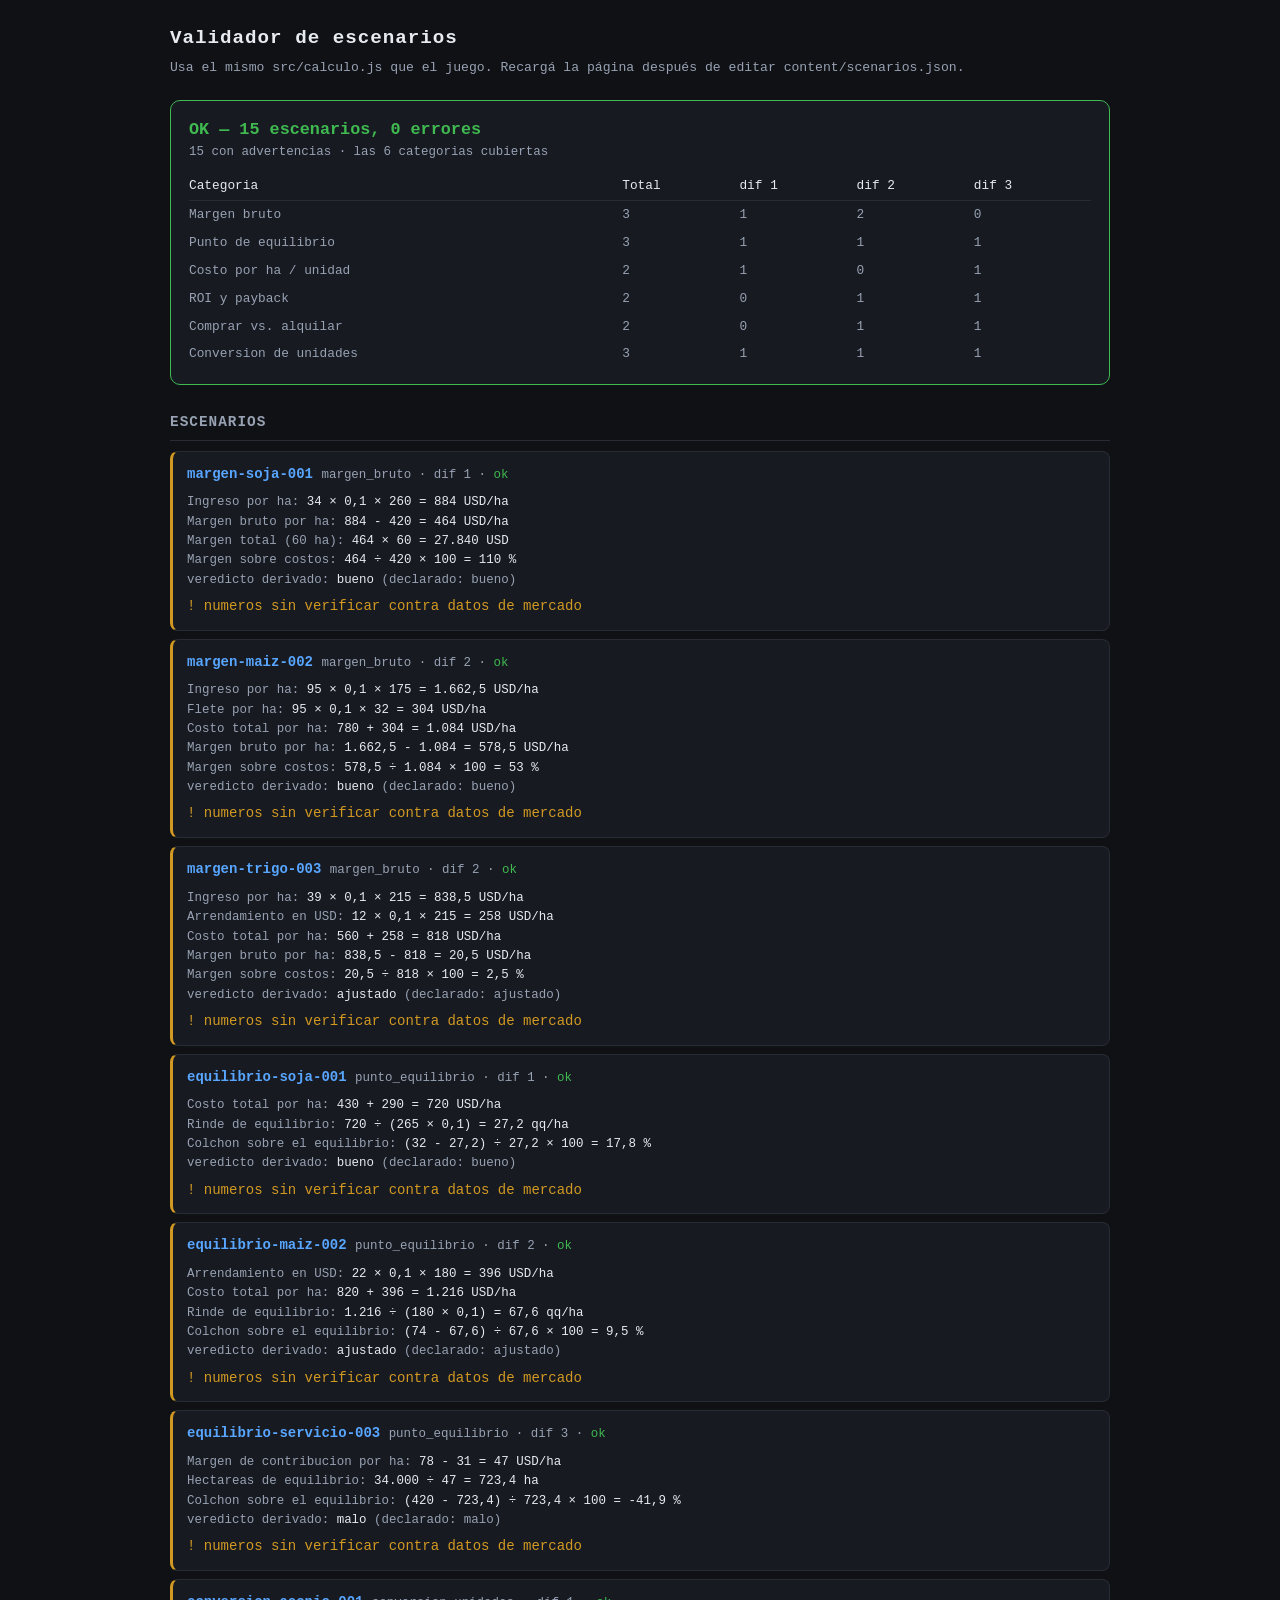
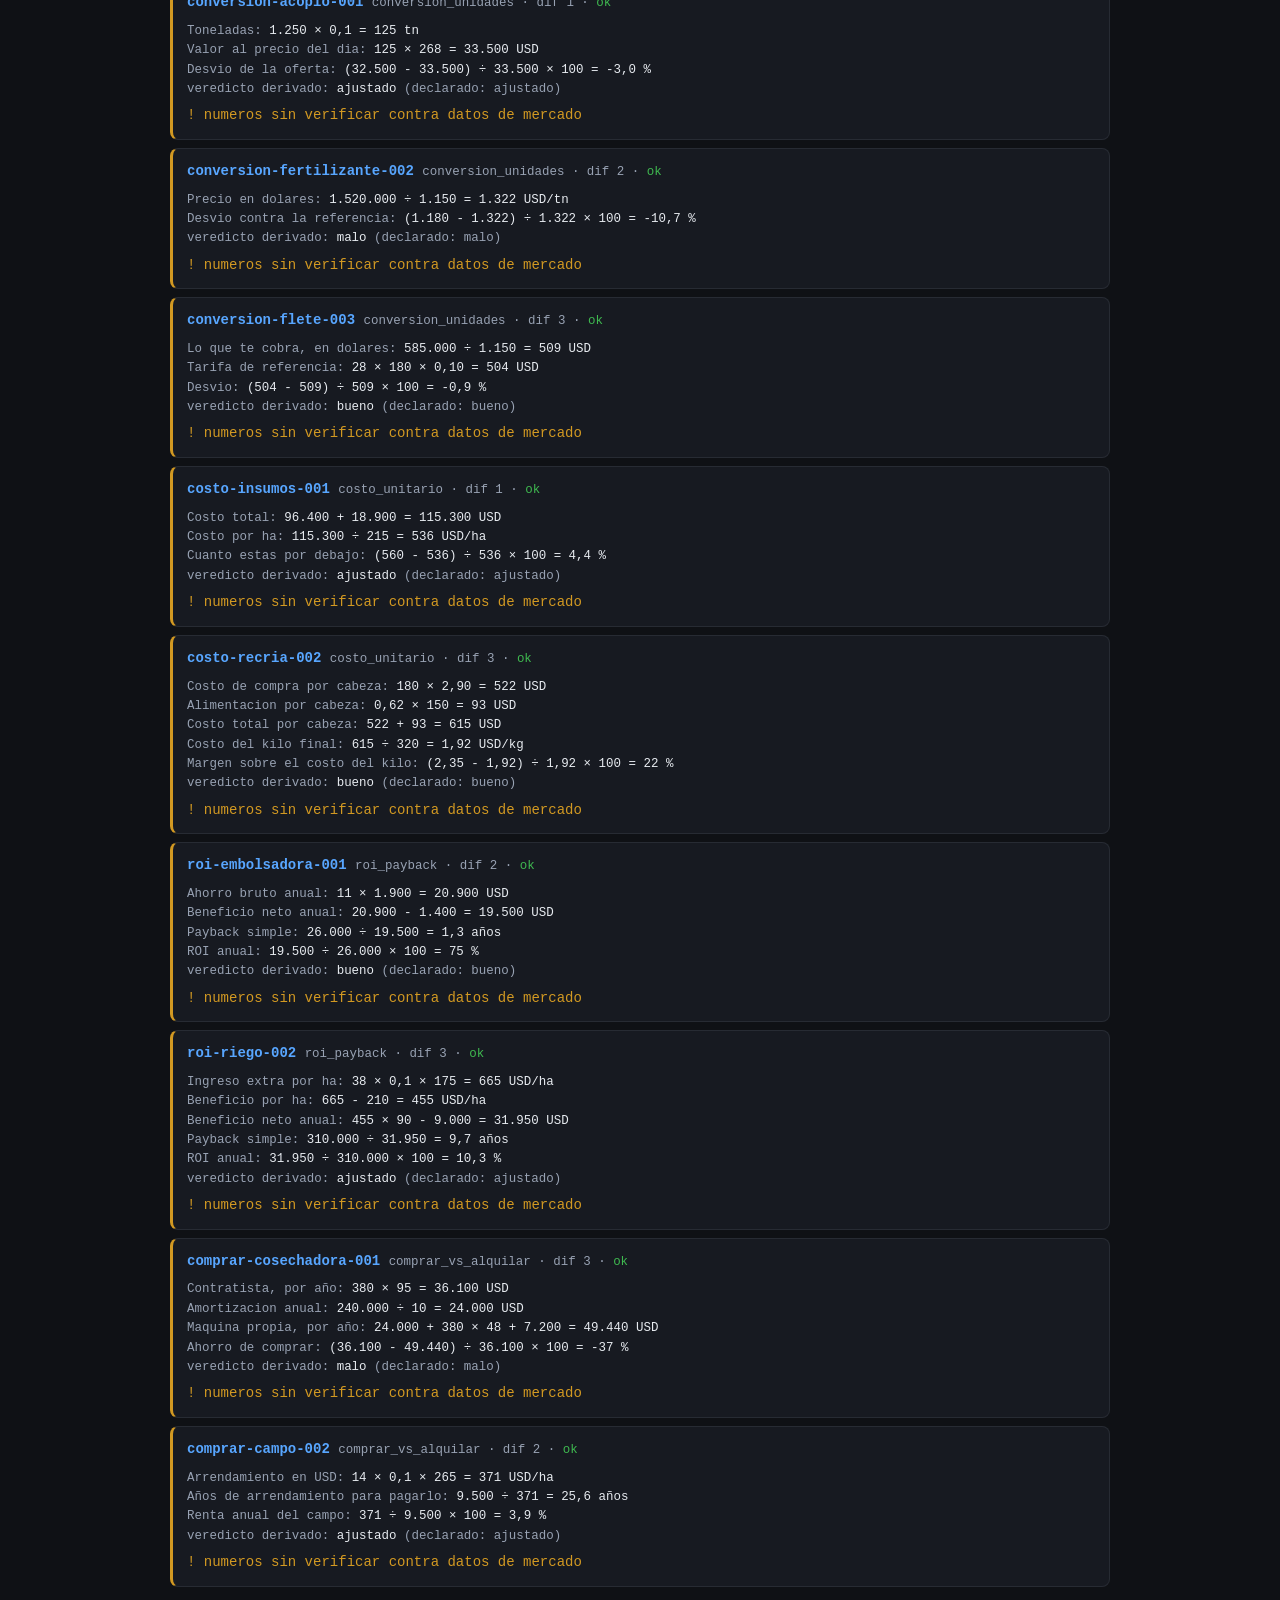
==== tools/validar.html @ a7c795fd "Add files via upload" ====
<!DOCTYPE html>
<html lang="es">
<head>
<meta charset="UTF-8">
<meta name="viewport" content="width=device-width, initial-scale=1.0">
<title>Validador de escenarios — Números Gruesos</title>
<!--
  Reemplaza a tools/validate_scenarios.py de la spec: esta maquina no tiene
  Python, y de todos modos validar en el navegador tiene una ventaja real, que
  es usar EXACTAMENTE el mismo src/calculo.js que usa el juego. Si el validador
  tuviera su propia copia de la matematica podria aprobar un escenario que el
  juego resuelve distinto.

  Chequea:
    1. schema (campos, tipos, enums, rangos) contra content/schema.json
    2. que toda expr parsee y solo use variables existentes
    3. que el veredicto derivado de `criterio` coincida con `respuesta_correcta`
    4. ids unicos y cobertura por categoria / dificultad
-->
<style>
  :root {
    --bg:#0f1115; --panel:#171a21; --ink:#e7ebf0; --muted:#98a2b3;
    --line:#272b33; --ok:#3fb950; --bad:#f85149; --warn:#d29922; --accent:#58a6ff;
  }
  * { box-sizing:border-box; }
  body {
    margin:0; padding:24px 16px 60px; background:var(--bg); color:var(--ink);
    font-family:ui-monospace,"SF Mono",Menlo,Consolas,monospace; font-size:14px;
    line-height:1.55;
  }
  .wrap { max-width:940px; margin:0 auto; }
  h1 { font-size:1.2rem; margin:0 0 4px; letter-spacing:1px; }
  .sub { color:var(--muted); margin-bottom:22px; font-size:.82rem; }
  .resumen {
    border:1px solid var(--line); border-radius:10px; background:var(--panel);
    padding:16px 18px; margin-bottom:22px;
  }
  .resumen.ok { border-color:var(--ok); }
  .resumen.bad { border-color:var(--bad); }
  .veredicto { font-size:1.05rem; font-weight:bold; }
  .veredicto.ok { color:var(--ok); }
  .veredicto.bad { color:var(--bad); }
  table { width:100%; border-collapse:collapse; margin-top:10px; font-size:.8rem; }
  th, td { text-align:left; padding:4px 10px 4px 0; color:var(--muted); }
  th { color:var(--ink); font-weight:normal; border-bottom:1px solid var(--line); }
  .item {
    border:1px solid var(--line); border-left:3px solid var(--ok); border-radius:8px;
    background:var(--panel); padding:12px 14px; margin-bottom:8px;
  }
  .item.bad { border-left-color:var(--bad); }
  .item.warn { border-left-color:var(--warn); }
  .id { color:var(--accent); font-weight:bold; }
  .meta { color:var(--muted); font-size:.78rem; }
  .err { color:var(--bad); margin-top:6px; }
  .adv { color:var(--warn); margin-top:6px; }
  .pasos { margin-top:8px; font-size:.78rem; color:var(--muted); }
  .pasos b { color:var(--ink); font-weight:normal; }
  .ok-tag { color:var(--ok); }
  h2 { font-size:.9rem; margin:26px 0 10px; color:var(--muted); letter-spacing:1px;
       text-transform:uppercase; border-bottom:1px solid var(--line); padding-bottom:6px; }
</style>
</head>
<body>
<div class="wrap">
  <h1>Validador de escenarios</h1>
  <div class="sub">Usa el mismo <code>src/calculo.js</code> que el juego. Recargá la página después de editar <code>content/scenarios.json</code>.</div>
  <div id="salida">Cargando…</div>
</div>

<script src="../src/calculo.js"></script>
<script>
const salida = document.getElementById('salida');

/* --- Mini chequeador de JSON Schema ------------------------------------
   Solo el subconjunto que usa nuestro schema (type, required, enum,
   minimum/maximum, items, properties). Preferimos 60 lineas propias a bajar
   una libreria de un CDN: el validador tiene que funcionar offline igual que
   el juego. */

function tipoDe(v) {
  if (Array.isArray(v)) return 'array';
  if (v === null) return 'null';
  if (typeof v === 'number') return Number.isInteger(v) ? 'integer' : 'number';
  return typeof v;
}

function tipoOk(valor, esperado) {
  const t = tipoDe(valor);
  if (esperado === 'number') return t === 'number' || t === 'integer';
  return t === esperado;
}

function chequearSchema(obj, schema, ruta, errores) {
  (schema.required || []).forEach((campo) => {
    if (!(campo in obj)) errores.push(`falta el campo obligatorio "${ruta}${campo}"`);
  });

  Object.entries(schema.properties || {}).forEach(([campo, def]) => {
    if (!(campo in obj)) return;
    const valor = obj[campo];
    const donde = `${ruta}${campo}`;

    if (def.type && !tipoOk(valor, def.type)) {
      errores.push(`"${donde}" deberia ser ${def.type} y es ${tipoDe(valor)}`);
      return;
    }
    if (def.enum && !def.enum.includes(valor)) {
      errores.push(`"${donde}" = "${valor}" no esta en [${def.enum.join(', ')}]`);
    }
    if (def.minimum != null && valor < def.minimum) {
      errores.push(`"${donde}" = ${valor} es menor que el minimo ${def.minimum}`);
    }
    if (def.maximum != null && valor > def.maximum) {
      errores.push(`"${donde}" = ${valor} es mayor que el maximo ${def.maximum}`);
    }
    if (def.longitud != null && valor.length !== def.longitud) {
      errores.push(`"${donde}" deberia tener ${def.longitud} elementos y tiene ${valor.length}`);
    }
    if (def.minimo != null && valor.length < def.minimo) {
      errores.push(`"${donde}" deberia tener al menos ${def.minimo} elemento(s)`);
    }
    if (def.type === 'array' && def.items) {
      valor.forEach((el, i) => {
        if (def.items.type && !tipoOk(el, def.items.type)) {
          errores.push(`"${donde}[${i}]" deberia ser ${def.items.type}`);
        } else if (def.items.properties) {
          chequearSchema(el, def.items, `${donde}[${i}].`, errores);
        }
      });
    }
    if (def.type === 'object' && def.properties) {
      chequearSchema(valor, def, `${donde}.`, errores);
    }
    // Caso especial: `datos` es un mapa libre clave -> numero.
    if (def.valores === 'number') {
      Object.entries(valor).forEach(([k, v]) => {
        if (typeof v !== 'number' || !Number.isFinite(v)) {
          errores.push(`"${donde}.${k}" tiene que ser un numero finito (es ${JSON.stringify(v)})`);
        }
      });
    }
  });
}

/* --- Chequeos propios del dominio ------------------------------------- */

function validarEscenario(esc, schema, idsVistos) {
  const errores = [];
  const advertencias = [];
  let resuelto = null;

  chequearSchema(esc, schema, '', errores);

  if (esc.id) {
    if (idsVistos.has(esc.id)) errores.push(`id duplicado: "${esc.id}"`);
    idsVistos.add(esc.id);
  }

  // Las expresiones solo pueden mirar hacia atras: datos + pasos anteriores.
  if (Array.isArray(esc.pasos) && esc.datos) {
    const disponibles = new Set(Object.keys(esc.datos));
    esc.pasos.forEach((paso, i) => {
      if (!paso || typeof paso.expr !== 'string') return;
      Calculo.variablesDe(paso.expr).forEach((v) => {
        if (!disponibles.has(v)) {
          errores.push(`paso ${i + 1} ("${paso.clave}"): usa "${v}", que no esta en datos ni en un paso anterior`);
        }
      });
      if (paso.clave) {
        if (disponibles.has(paso.clave)) {
          errores.push(`paso ${i + 1}: la clave "${paso.clave}" pisa un nombre ya existente`);
        }
        disponibles.add(paso.clave);
      }
    });
  }

  if (esc.criterio && esc.criterio.bueno_min <= esc.criterio.malo_max) {
    errores.push(`criterio invalido: bueno_min (${esc.criterio.bueno_min}) tiene que ser mayor que malo_max (${esc.criterio.malo_max})`);
  }

  // El chequeo central: resolver de verdad y comparar el veredicto.
  if (!errores.length) {
    try {
      resuelto = Calculo.resolver(esc);
      if (resuelto.veredicto !== esc.respuesta_correcta) {
        errores.push(
          `VEREDICTO: la cuenta da "${resuelto.veredicto}" pero el escenario declara "${esc.respuesta_correcta}" ` +
          `(${esc.criterio.metrica} = ${Calculo.formatear(resuelto.valores[esc.criterio.metrica], 2)}, ` +
          `bueno si >= ${esc.criterio.bueno_min}, malo si <= ${esc.criterio.malo_max})`
        );
      }
    } catch (e) {
      errores.push(`no se pudo resolver: ${e.message}`);
    }
  }

  // Cada dato deberia aparecer en el enunciado, si no el jugador no puede resolverlo.
  if (esc.datos && esc.pasos) {
    const usadas = new Set();
    esc.pasos.forEach((p) => Calculo.variablesDe(p.expr || '').forEach((v) => usadas.add(v)));
    Object.keys(esc.datos).forEach((k) => {
      if (!usadas.has(k)) advertencias.push(`el dato "${k}" no lo usa ningun paso`);
    });
  }

  if (esc.verificado === false) {
    advertencias.push('numeros sin verificar contra datos de mercado');
  }

  return { esc, errores, advertencias, resuelto };
}

/* --- Render ------------------------------------------------------------ */

function esc_(s) {
  return String(s).replace(/[&<>]/g, (c) => ({ '&': '&amp;', '<': '&lt;', '>': '&gt;' }[c]));
}

function render(schema, data) {
  const idsVistos = new Set();
  const resultados = data.escenarios.map((e) => validarEscenario(e, schema, idsVistos));

  const conError = resultados.filter((r) => r.errores.length);
  const conAdv = resultados.filter((r) => !r.errores.length && r.advertencias.length);

  // Cobertura
  const porCat = {};
  Object.keys(Calculo.CATEGORIAS).forEach((c) => { porCat[c] = { total: 0, dif: {} }; });
  resultados.forEach(({ esc }) => {
    const c = porCat[esc.categoria];
    if (!c) return;
    c.total++;
    c.dif[esc.dificultad] = (c.dif[esc.dificultad] || 0) + 1;
  });
  const sinCubrir = Object.entries(porCat).filter(([, v]) => v.total === 0).map(([k]) => k);

  let html = '';
  const todoOk = conError.length === 0;
  html += `<div class="resumen ${todoOk ? 'ok' : 'bad'}">`;
  html += `<div class="veredicto ${todoOk ? 'ok' : 'bad'}">`;
  html += todoOk
    ? `OK — ${resultados.length} escenarios, 0 errores`
    : `${conError.length} escenario(s) con error, de ${resultados.length}`;
  html += `</div>`;
  html += `<div class="meta">${conAdv.length + conError.filter(r => r.advertencias.length).length} con advertencias `
       + `&middot; ${sinCubrir.length ? 'categorias sin cubrir: ' + sinCubrir.join(', ') : 'las 6 categorias cubiertas'}</div>`;

  html += `<table><tr><th>Categoria</th><th>Total</th><th>dif 1</th><th>dif 2</th><th>dif 3</th></tr>`;
  Object.entries(porCat).forEach(([k, v]) => {
    html += `<tr><td>${Calculo.CATEGORIAS[k]}</td><td>${v.total}</td>`
         + `<td>${v.dif[1] || 0}</td><td>${v.dif[2] || 0}</td><td>${v.dif[3] || 0}</td></tr>`;
  });
  html += `</table></div>`;

  html += `<h2>Escenarios</h2>`;
  resultados.forEach(({ esc, errores, advertencias, resuelto }) => {
    const clase = errores.length ? 'bad' : (advertencias.length ? 'warn' : '');
    html += `<div class="item ${clase}">`;
    html += `<span class="id">${esc_(esc.id || '(sin id)')}</span> `;
    html += `<span class="meta">${esc_(esc.categoria || '?')} &middot; dif ${esc.dificultad} &middot; `;
    html += errores.length ? `<span style="color:var(--bad)">ERROR</span>` : `<span class="ok-tag">ok</span>`;
    html += `</span>`;

    if (resuelto) {
      html += `<div class="pasos">`;
      resuelto.pasos.forEach((p) => {
        html += `${esc_(p.etiqueta)}: <b>${esc_(p.cuenta)} = ${esc_(p.texto)}</b><br>`;
      });
      html += `veredicto derivado: <b>${resuelto.veredicto}</b> (declarado: ${esc_(esc.respuesta_correcta)})`;
      html += `</div>`;
    }
    errores.forEach((e) => { html += `<div class="err">✗ ${esc_(e)}</div>`; });
    advertencias.forEach((a) => { html += `<div class="adv">! ${esc_(a)}</div>`; });
    html += `</div>`;
  });

  salida.innerHTML = html;
}

Promise.all([
  fetch('../content/schema.json').then((r) => r.json()),
  fetch('../content/scenarios.json').then((r) => r.json()),
])
  .then(([schema, data]) => render(schema, data))
  .catch((e) => {
    salida.innerHTML = `<div class="resumen bad"><div class="veredicto bad">No se pudieron cargar los archivos</div>`
      + `<div class="meta">${esc_(e.message)}</div>`
      + `<div class="meta">Si abriste este archivo con doble clic, no va a funcionar: fetch no anda sobre file://. `
      + `Levantá el server con tools/servir.ps1 y entrá por http://localhost:8080/tools/validar.html</div></div>`;
  });
</script>
</body>
</html>
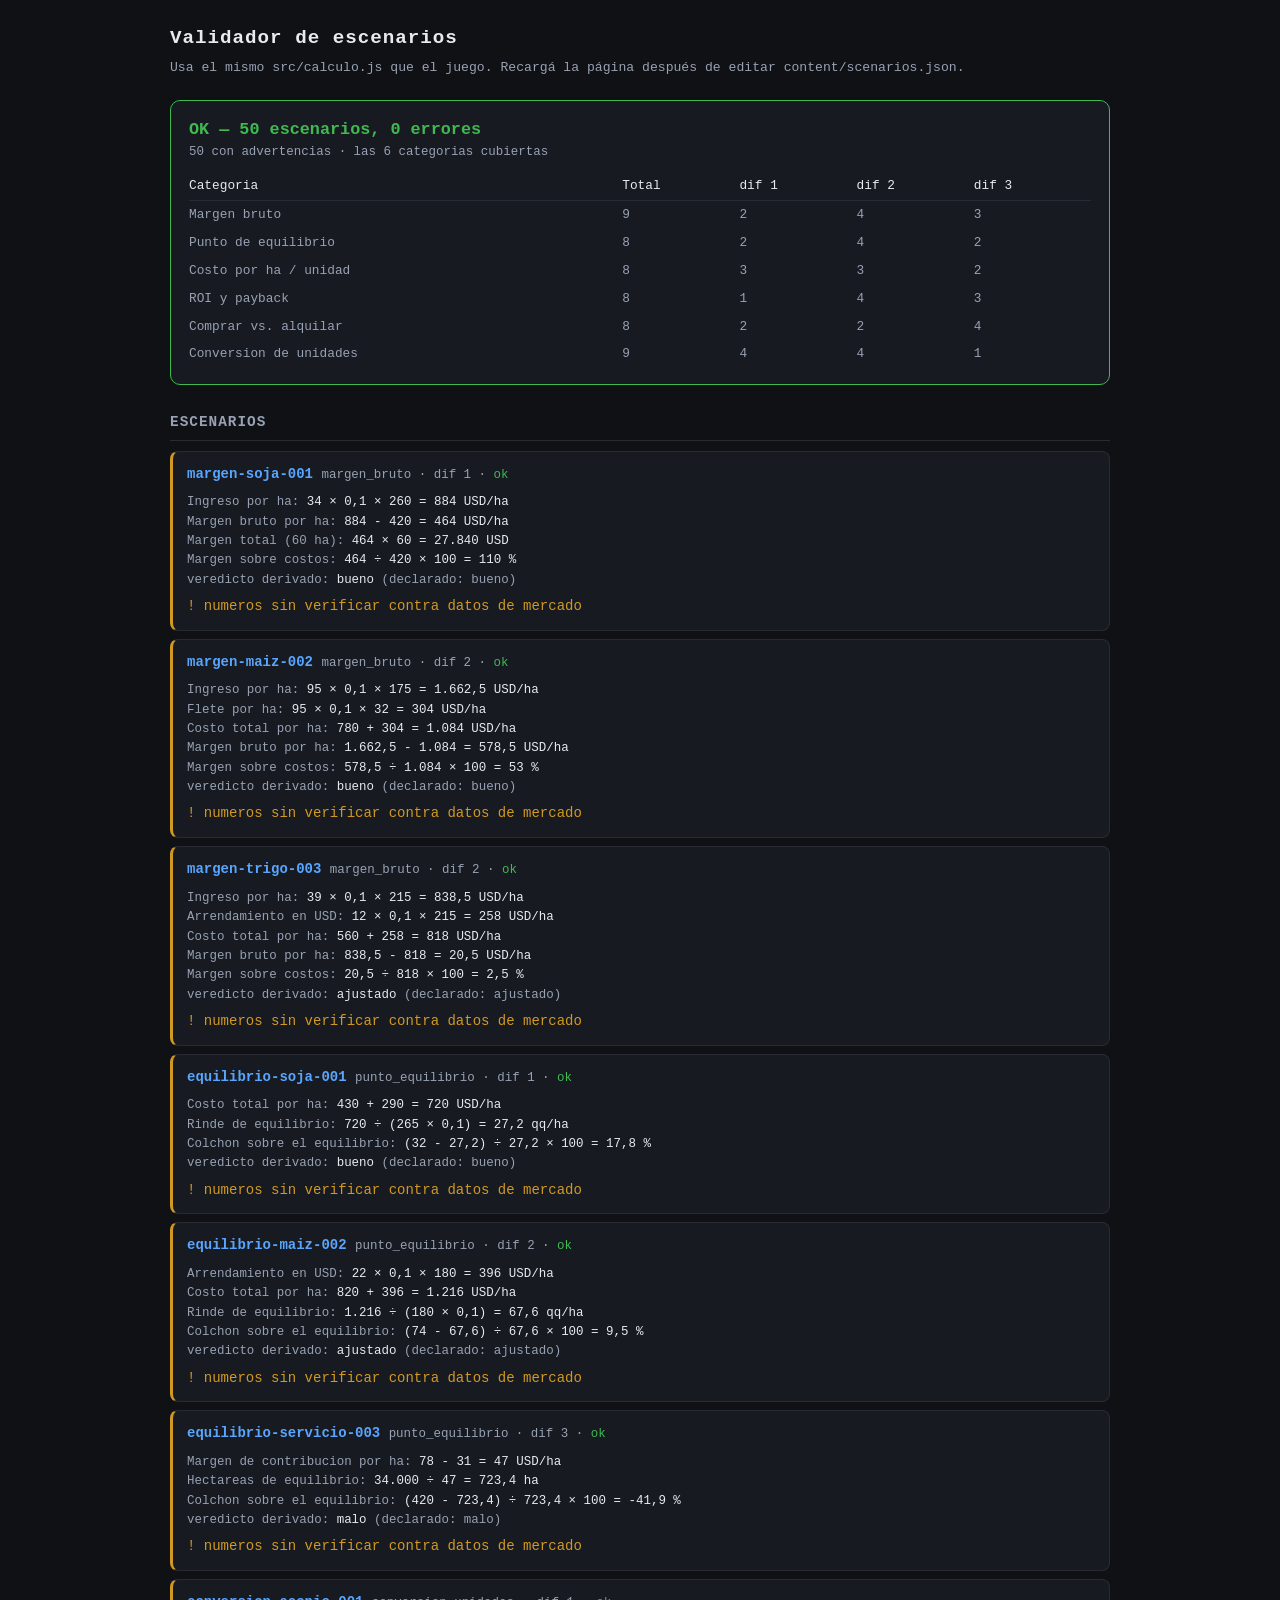
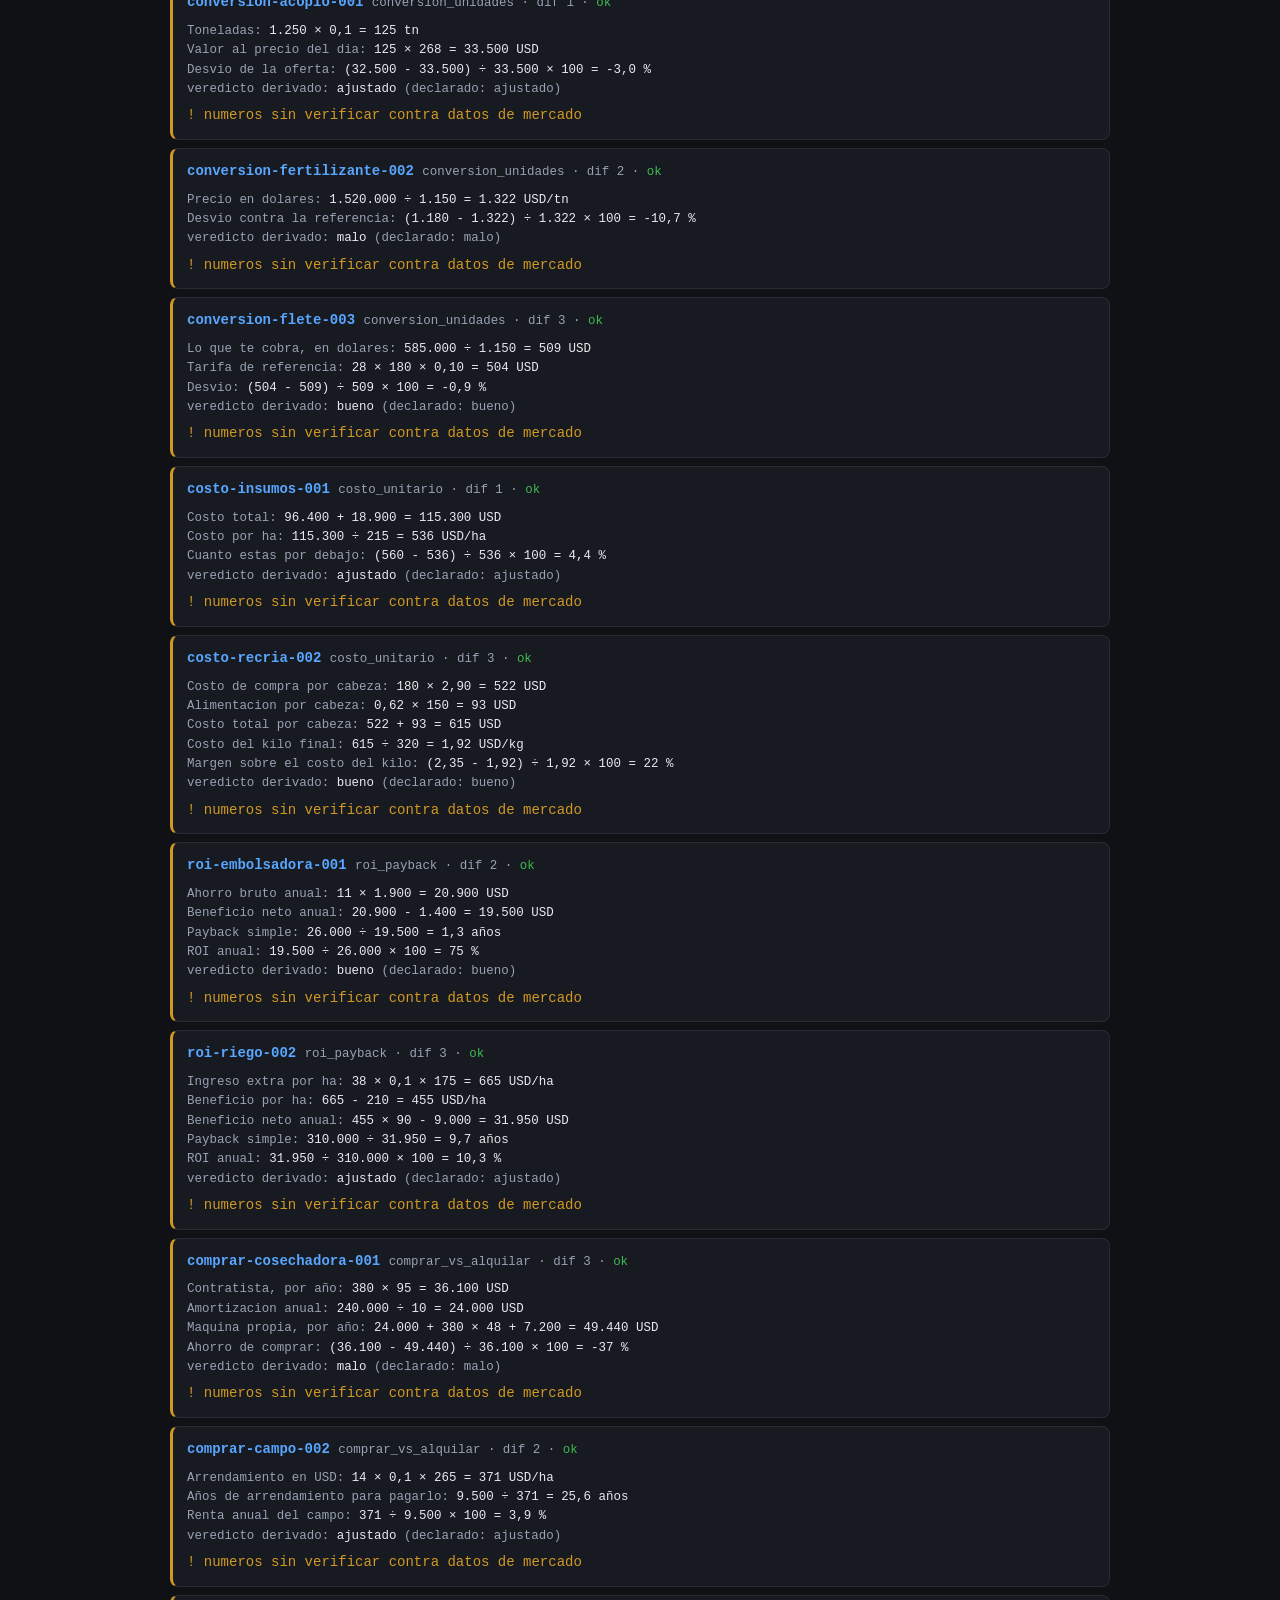
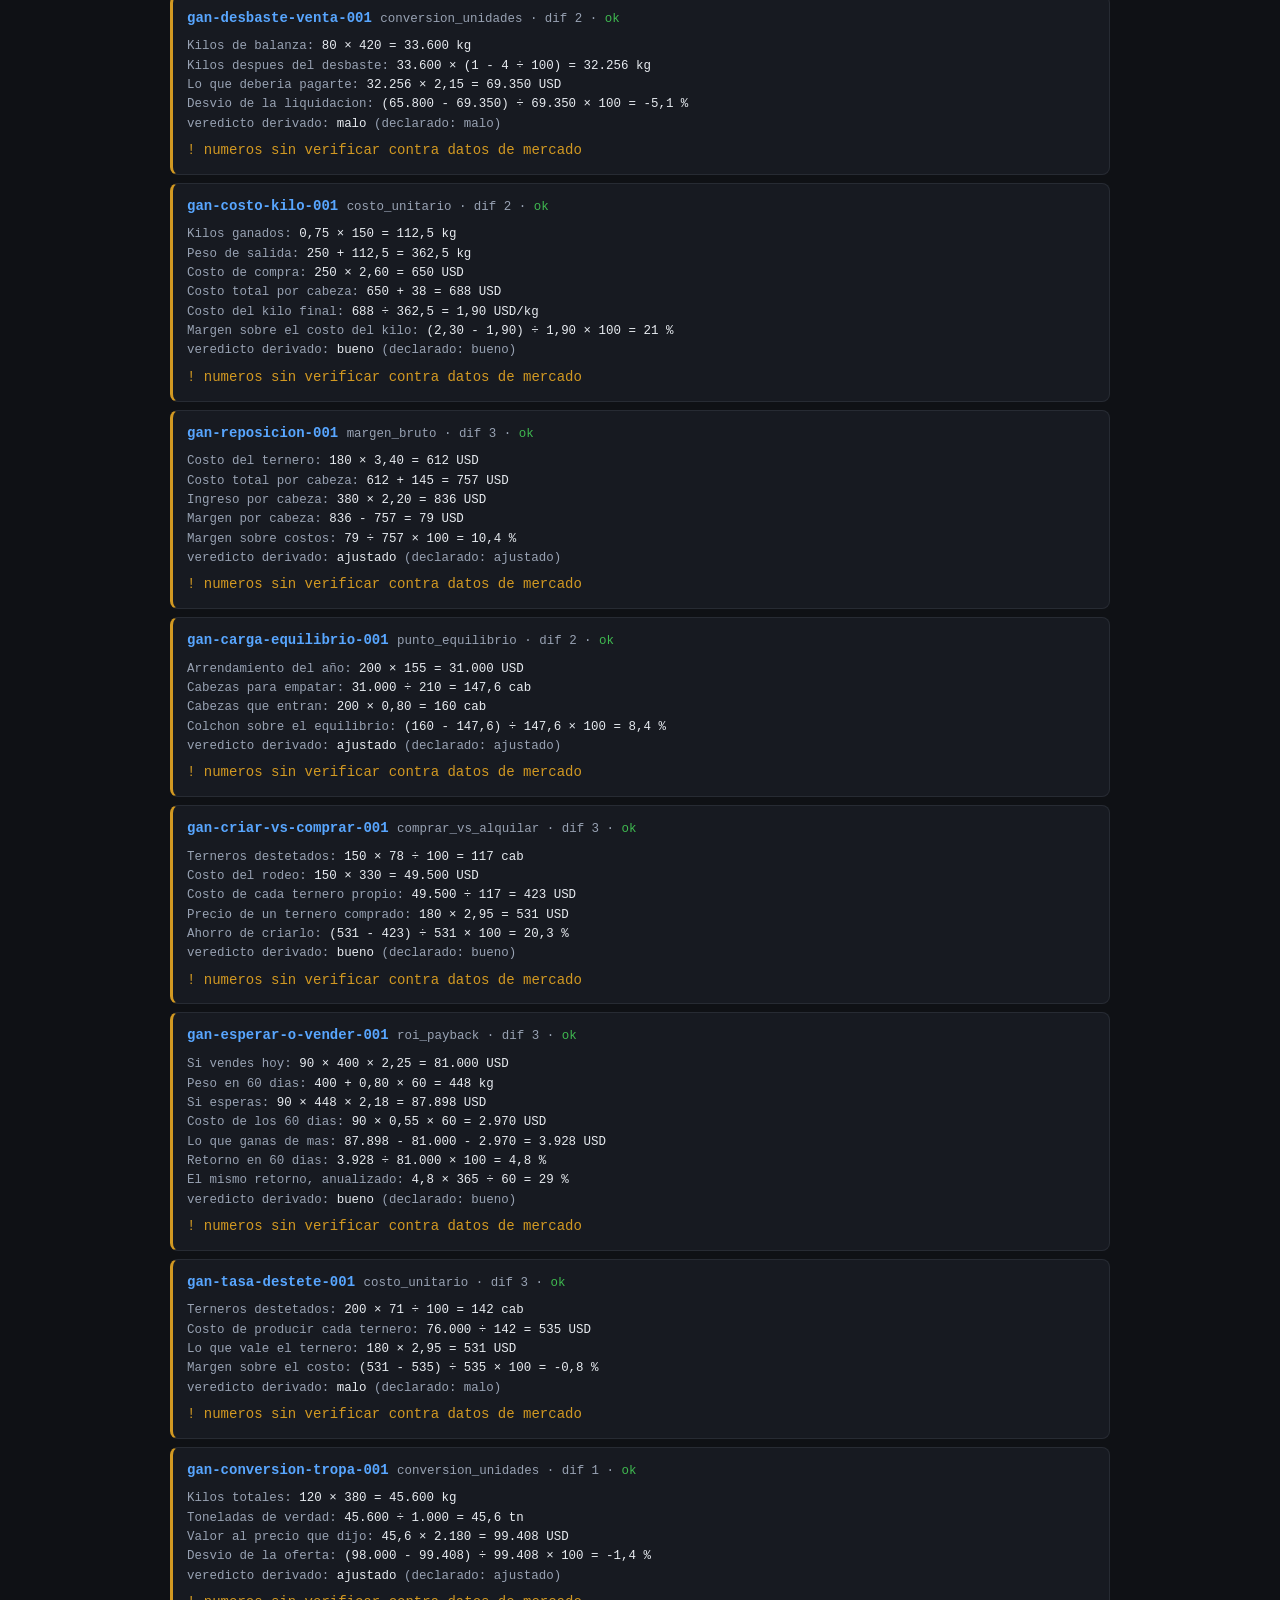
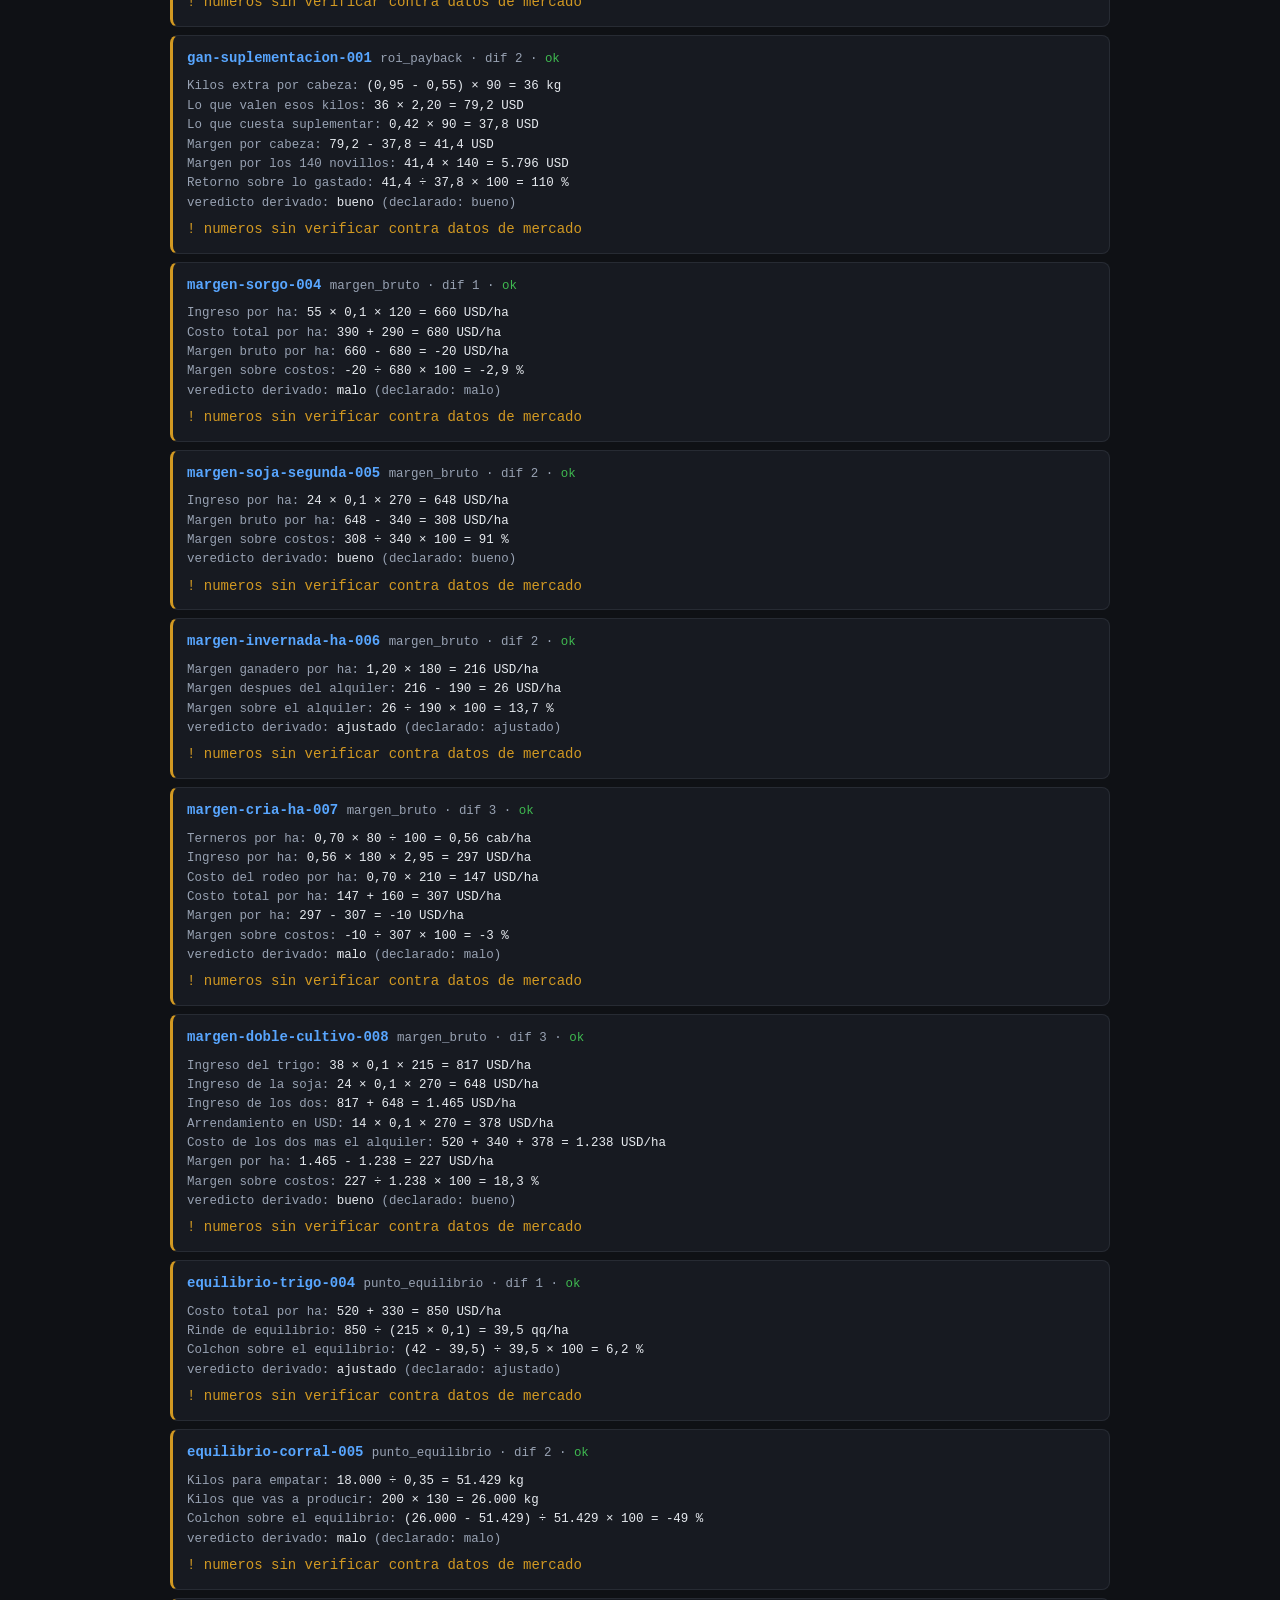
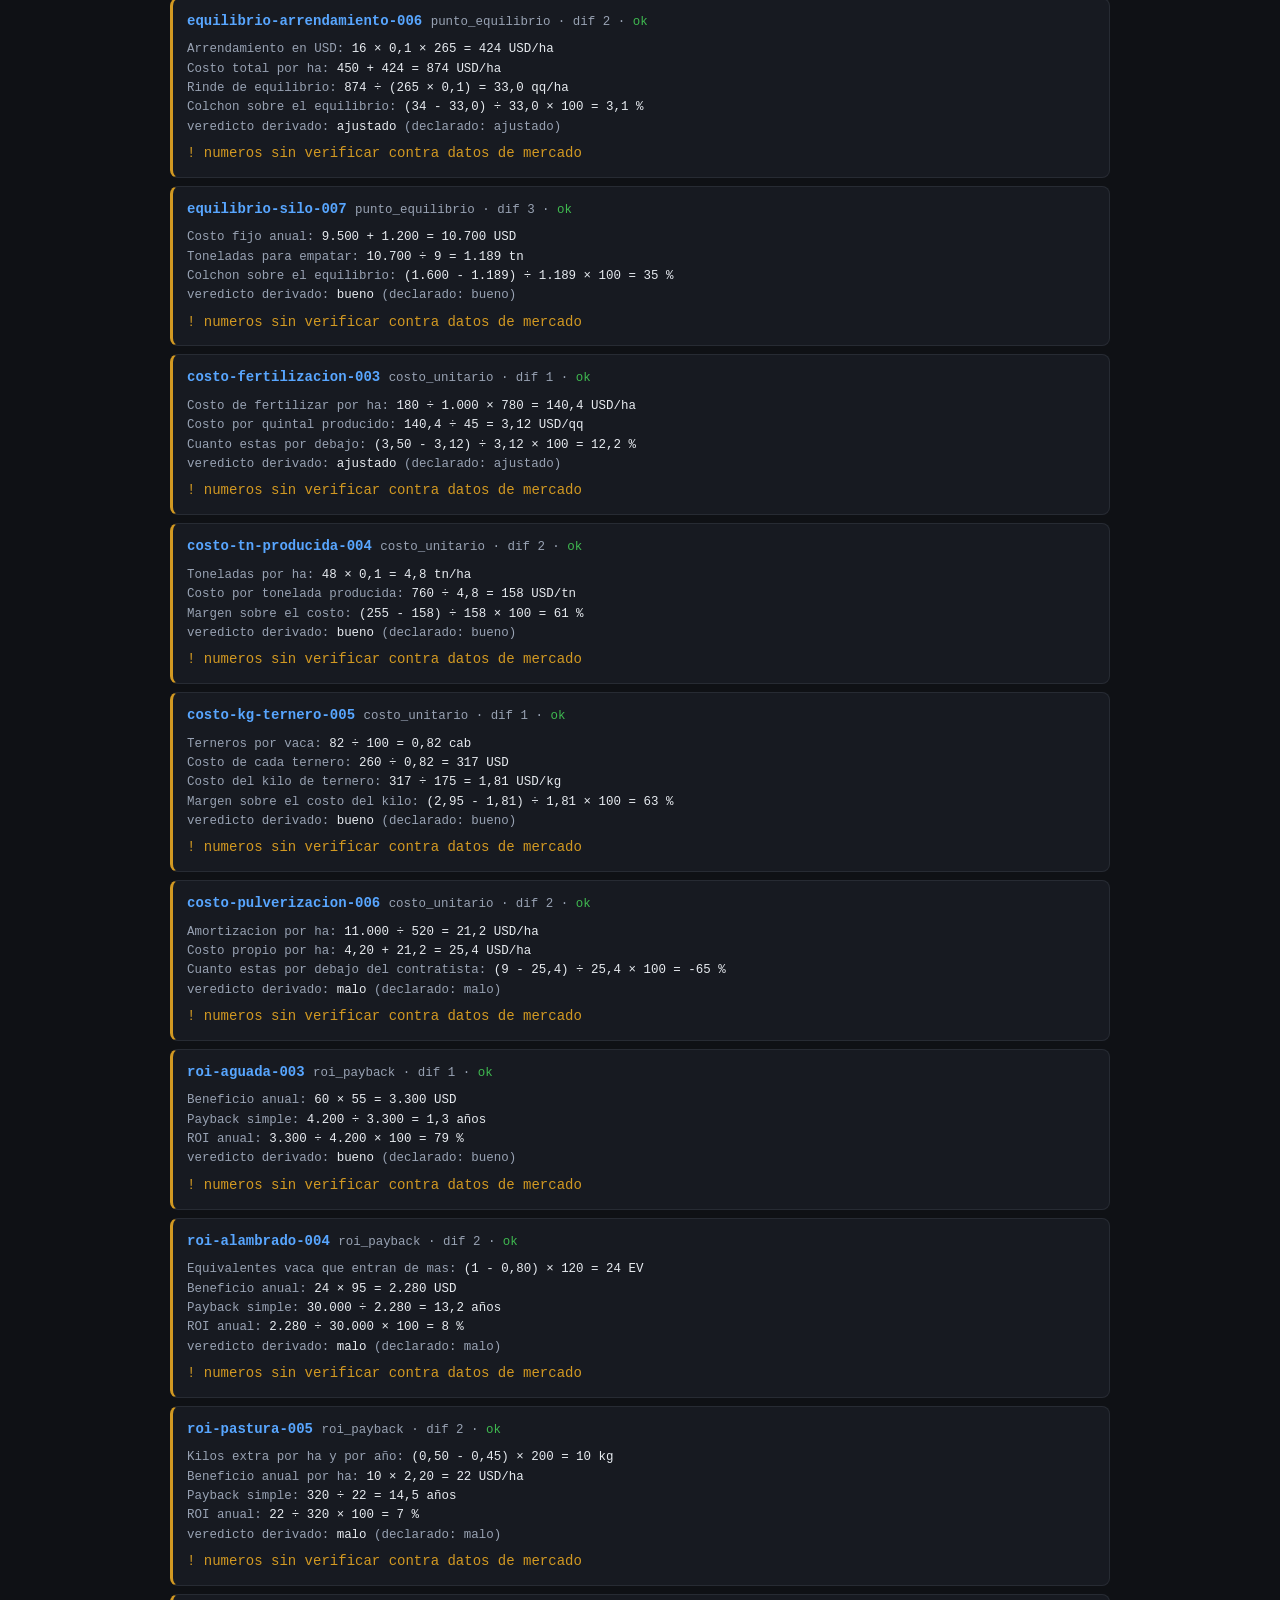
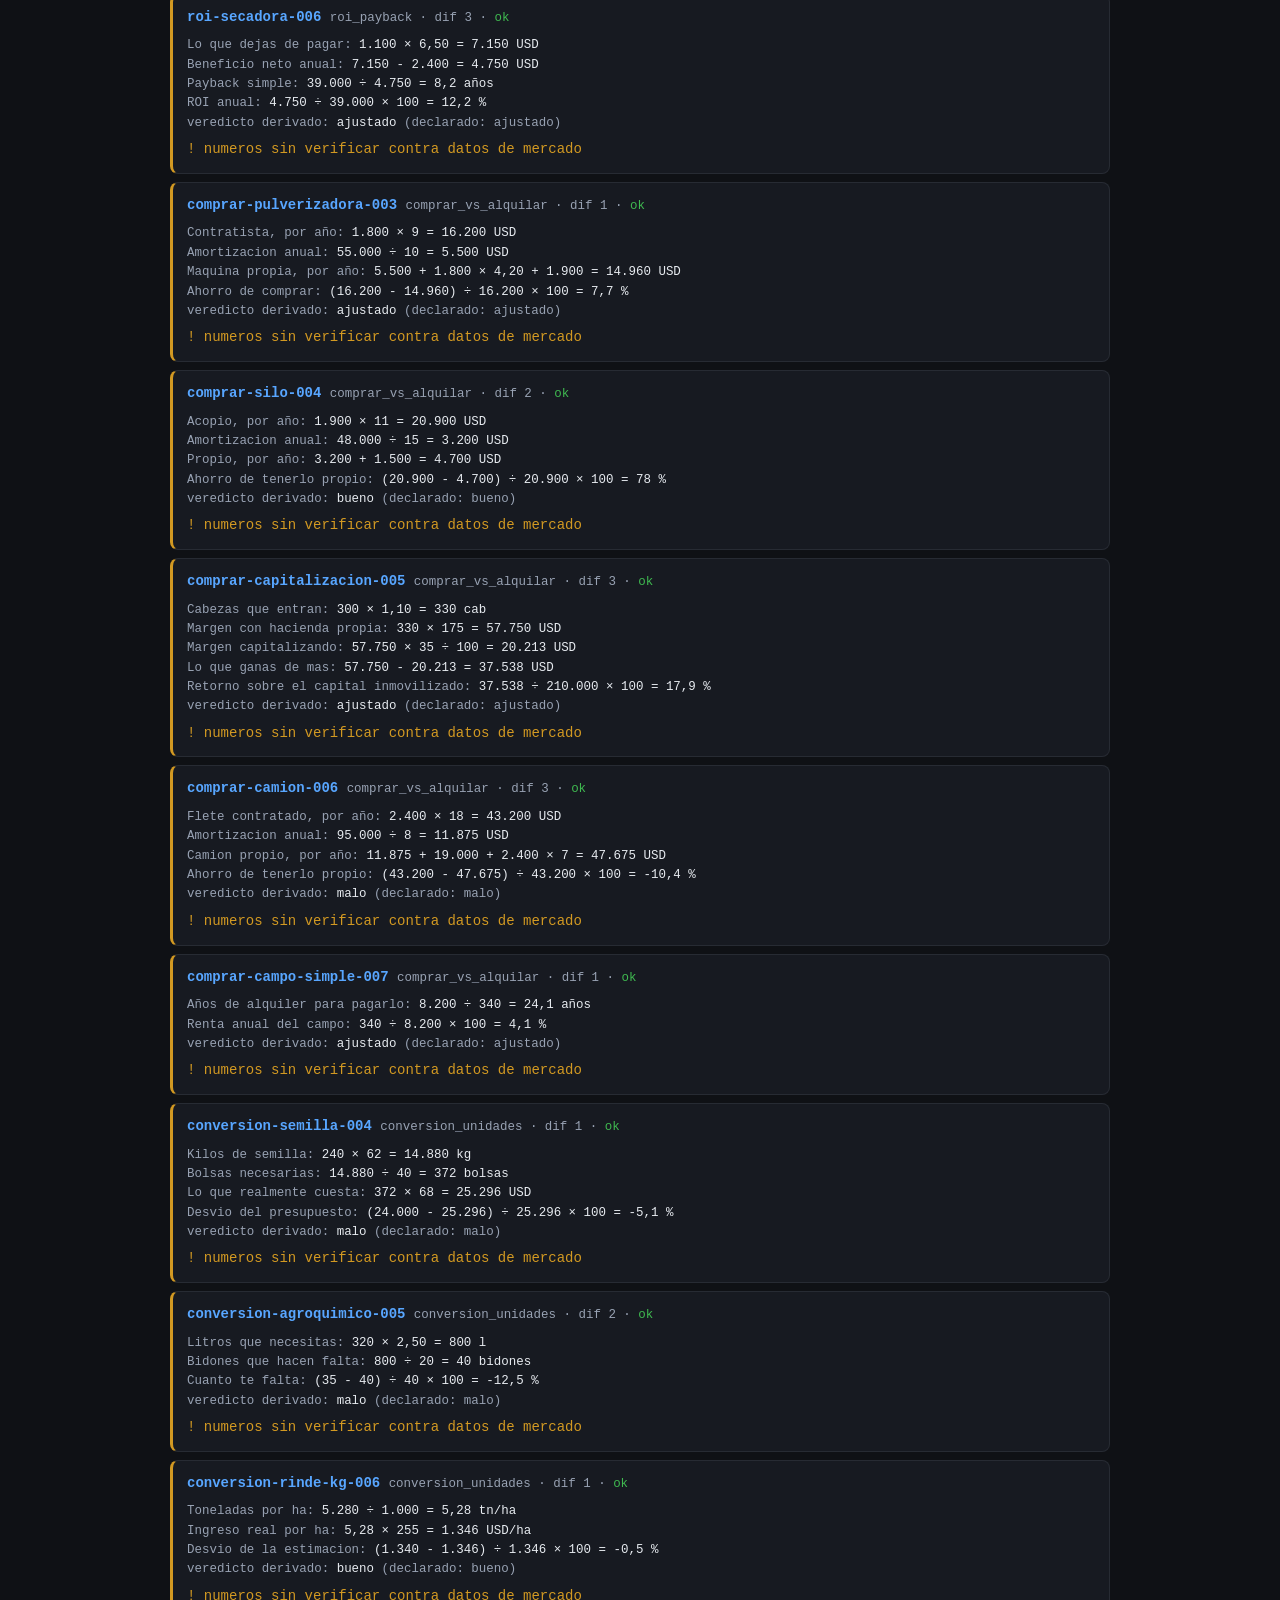
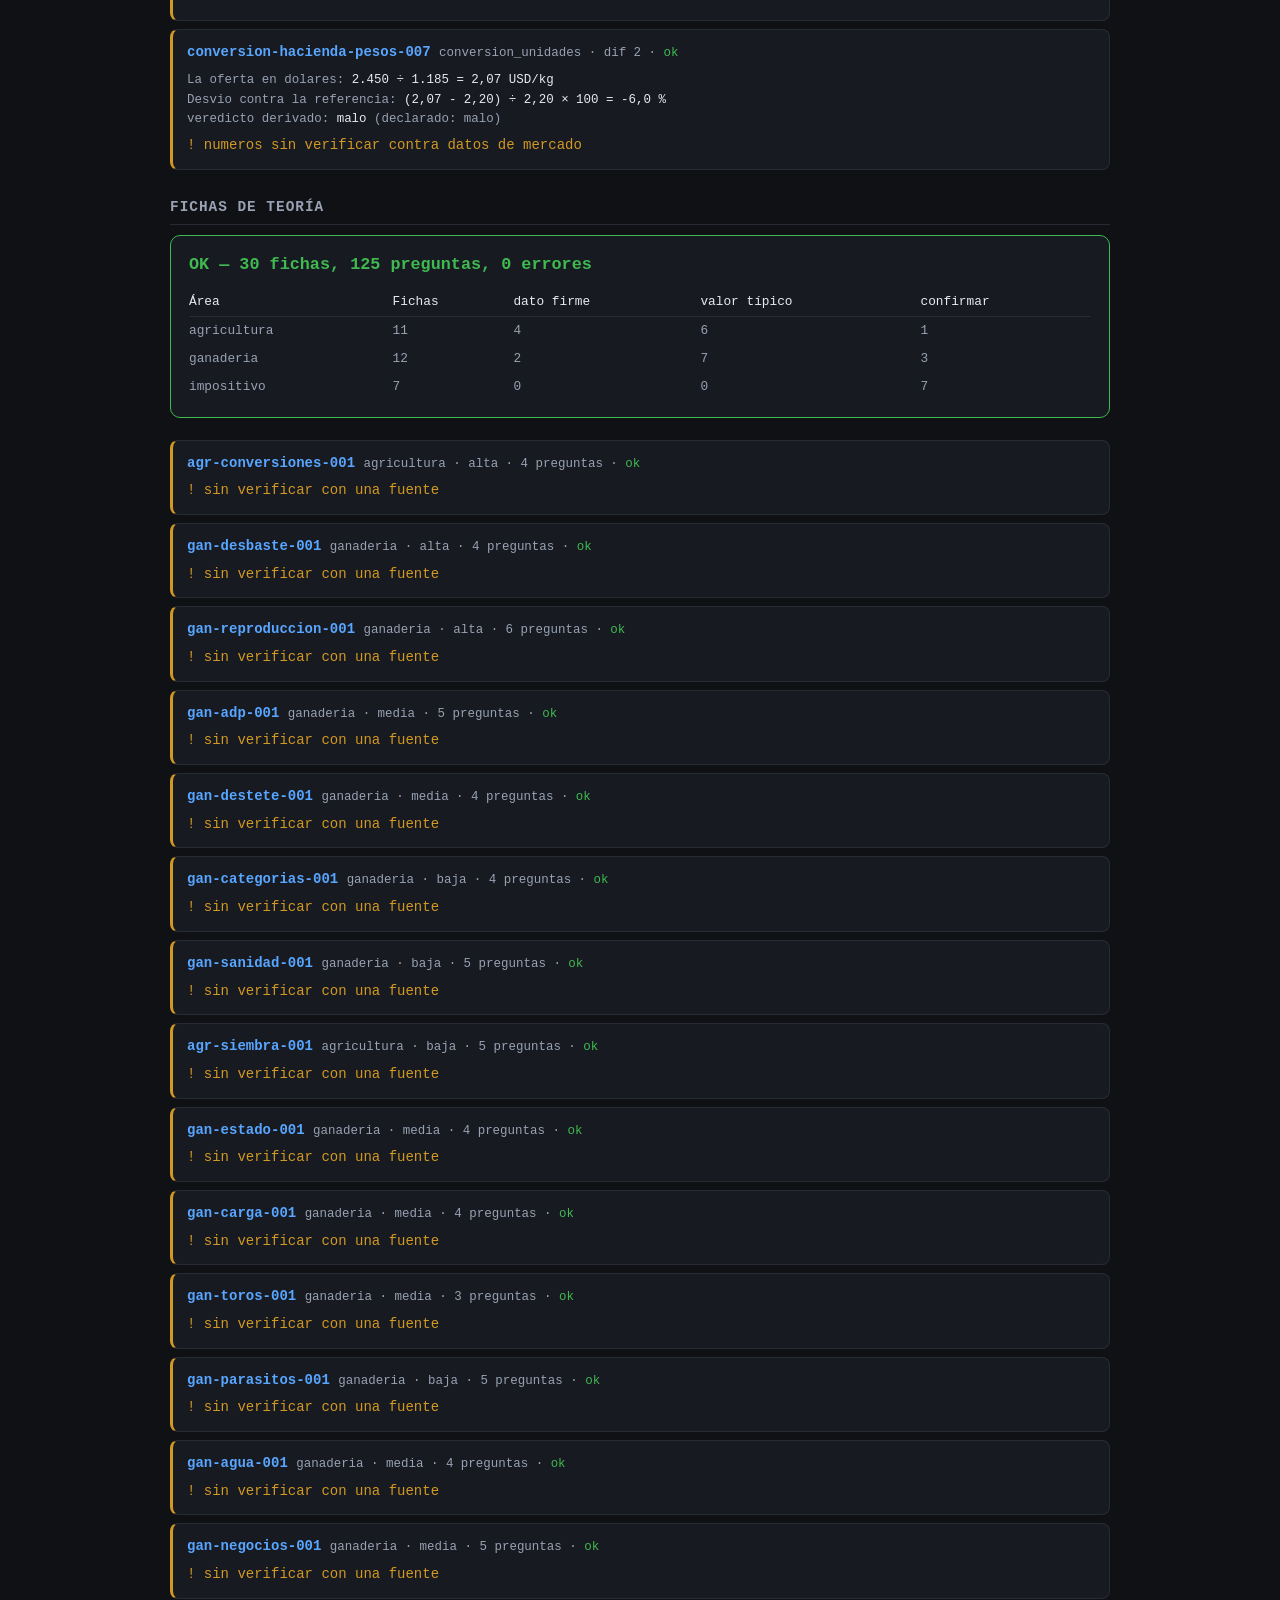
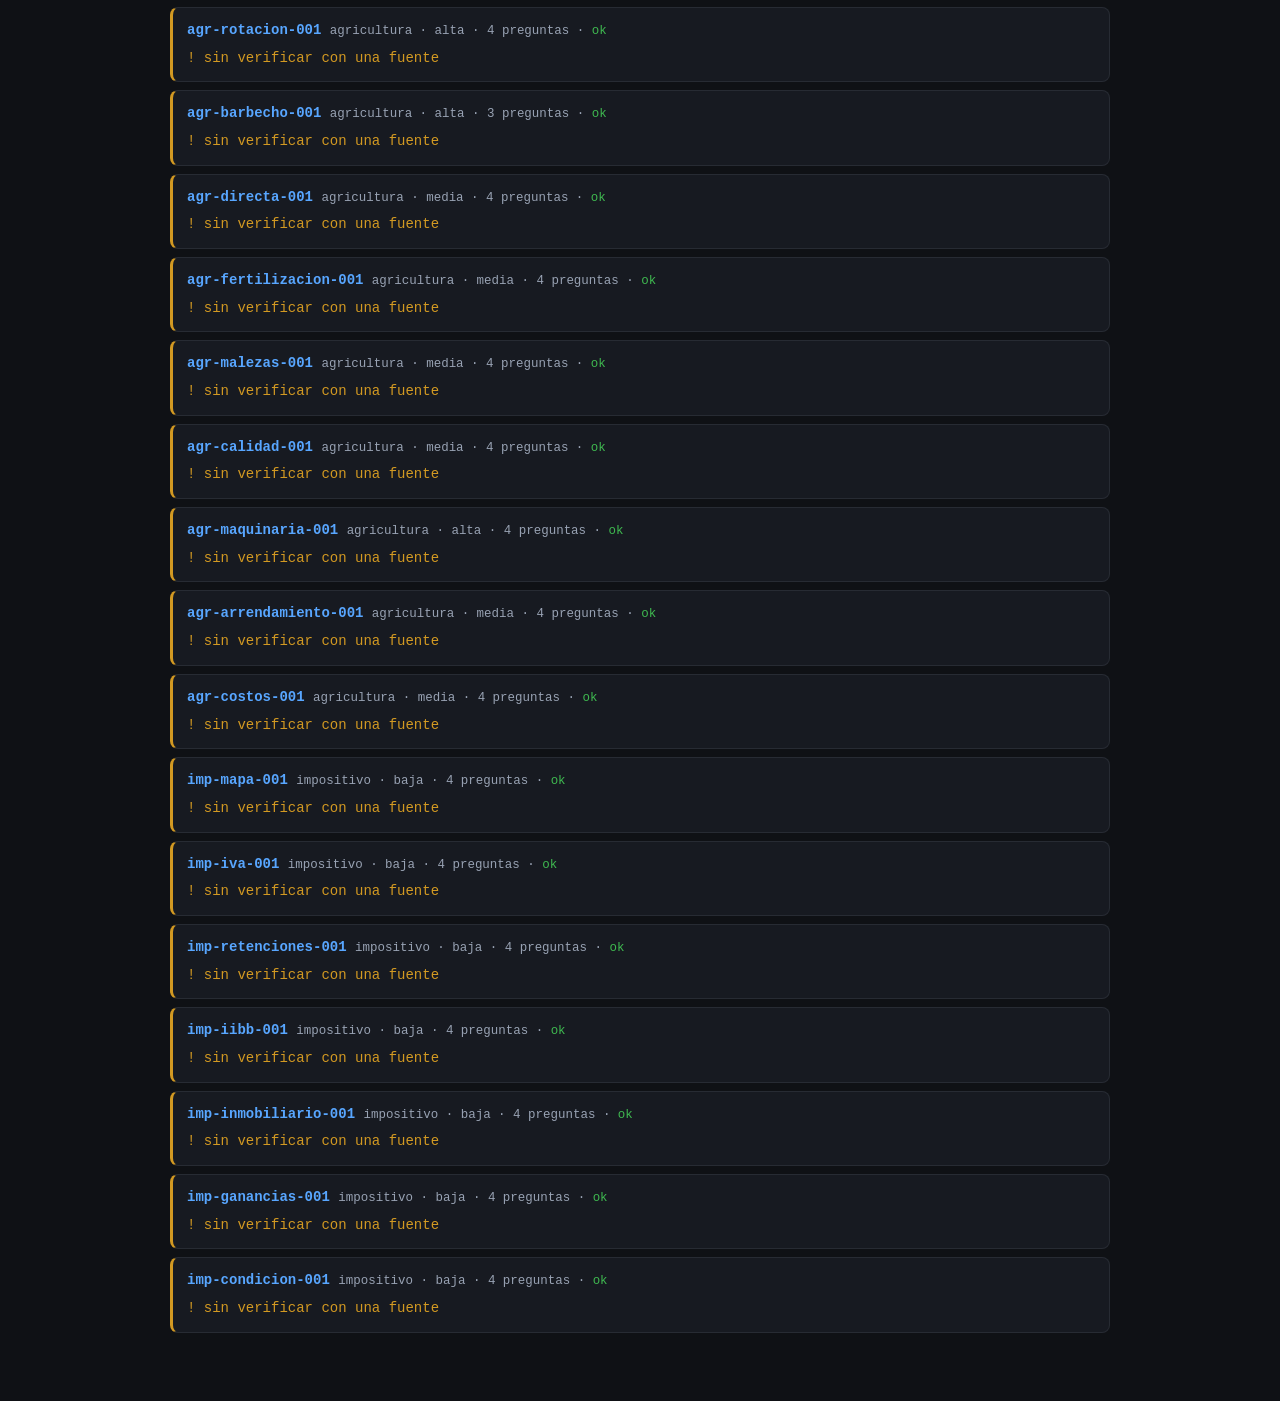
==== commit 67b4de77: "V1.1 Cambios y agregado de temas" ====
--- a/tools/validar.html
+++ b/tools/validar.html
@@ -275,14 +275,109 @@
     html += `</div>`;
   });
 
-  salida.innerHTML = html;
+  return html;
+}
+
+/* --- Fichas de teoria --------------------------------------------------
+   Las fichas no tienen cuenta que recalcular, asi que lo que se valida es
+   otra cosa: que el contenido este completo y que las referencias cierren.
+   Un enlace roto o una ficha sin preguntas no rompe la app, pero deja un
+   agujero que no se nota hasta que lo pisas. */
+
+function validarFicha(f, schema, idsVistos, todosLosIds) {
+  const errores = [];
+  const advertencias = [];
+
+  chequearSchema(f, schema, '', errores);
+
+  if (f.id) {
+    if (idsVistos.has(f.id)) errores.push(`id duplicado: "${f.id}"`);
+    idsVistos.add(f.id);
+  }
+
+  (f.relacionado || []).forEach((r) => {
+    if (todosLosIds.indexOf(r) === -1) {
+      errores.push(`"relacionado" apunta a "${r}", que no existe`);
+    }
+    if (r === f.id) errores.push('la ficha se relaciona consigo misma');
+  });
+
+  if (!(f.preguntas || []).length) {
+    errores.push('sin preguntas: no se puede repasar');
+  }
+  (f.preguntas || []).forEach((p, i) => {
+    if (!p.p || !p.r) errores.push(`pregunta ${i + 1}: le falta el texto o la respuesta`);
+  });
+
+  // Una ficha de confianza baja sin decir a quien preguntarle es una queja
+  // sin salida: el que la lee queda sabiendo que no puede confiar y nada mas.
+  if (f.confianza === 'baja' && !f.verificar_con) {
+    errores.push('confianza baja pero no dice "verificar_con": hay que decir a quién preguntarle');
+  }
+
+  if (!(f.cuerpo || []).length) advertencias.push('sin cuerpo: sólo tiene resumen');
+  if (!(f.datos || []).length) advertencias.push('sin tabla de datos');
+  if (f.verificado === false) advertencias.push('sin verificar con una fuente');
+
+  return { f, errores, advertencias };
+}
+
+function renderFichas(schema, data) {
+  const fichas = data.fichas || [];
+  const ids = fichas.map((f) => f.id);
+  const idsVistos = new Set();
+  const resultados = fichas.map((f) => validarFicha(f, schema, idsVistos, ids));
+  const conError = resultados.filter((r) => r.errores.length);
+
+  const porArea = {};
+  resultados.forEach(({ f }) => {
+    const a = f.area || '?';
+    porArea[a] = porArea[a] || { total: 0, conf: {} };
+    porArea[a].total++;
+    porArea[a].conf[f.confianza] = (porArea[a].conf[f.confianza] || 0) + 1;
+  });
+
+  const preguntas = fichas.reduce((n, f) => n + (f.preguntas || []).length, 0);
+  const ok = conError.length === 0;
+
+  let html = `<h2>Fichas de teoría</h2>`;
+  html += `<div class="resumen ${ok ? 'ok' : 'bad'}">`;
+  html += `<div class="veredicto ${ok ? 'ok' : 'bad'}">`;
+  html += ok ? `OK — ${fichas.length} fichas, ${preguntas} preguntas, 0 errores`
+             : `${conError.length} ficha(s) con error, de ${fichas.length}`;
+  html += `</div>`;
+  html += `<table><tr><th>Área</th><th>Fichas</th><th>dato firme</th><th>valor típico</th><th>confirmar</th></tr>`;
+  Object.entries(porArea).forEach(([k, v]) => {
+    html += `<tr><td>${esc_(k)}</td><td>${v.total}</td>`
+         + `<td>${v.conf.alta || 0}</td><td>${v.conf.media || 0}</td><td>${v.conf.baja || 0}</td></tr>`;
+  });
+  html += `</table></div>`;
+
+  resultados.forEach(({ f, errores, advertencias }) => {
+    const clase = errores.length ? 'bad' : (advertencias.length ? 'warn' : '');
+    html += `<div class="item ${clase}">`;
+    html += `<span class="id">${esc_(f.id || '(sin id)')}</span> `;
+    html += `<span class="meta">${esc_(f.area || '?')} &middot; ${esc_(f.confianza || '?')} &middot; `
+         + `${(f.preguntas || []).length} preguntas &middot; `;
+    html += errores.length ? `<span style="color:var(--bad)">ERROR</span>` : `<span class="ok-tag">ok</span>`;
+    html += `</span>`;
+    errores.forEach((e) => { html += `<div class="err">✗ ${esc_(e)}</div>`; });
+    advertencias.forEach((a) => { html += `<div class="adv">! ${esc_(a)}</div>`; });
+    html += `</div>`;
+  });
+
+  return html;
 }
 
 Promise.all([
   fetch('../content/schema.json').then((r) => r.json()),
   fetch('../content/scenarios.json').then((r) => r.json()),
+  fetch('../content/schema-fichas.json').then((r) => r.json()),
+  fetch('../content/fichas.json').then((r) => r.json()),
 ])
-  .then(([schema, data]) => render(schema, data))
+  .then(([schema, data, schemaF, dataF]) => {
+    salida.innerHTML = render(schema, data) + renderFichas(schemaF, dataF);
+  })
   .catch((e) => {
     salida.innerHTML = `<div class="resumen bad"><div class="veredicto bad">No se pudieron cargar los archivos</div>`
       + `<div class="meta">${esc_(e.message)}</div>`
